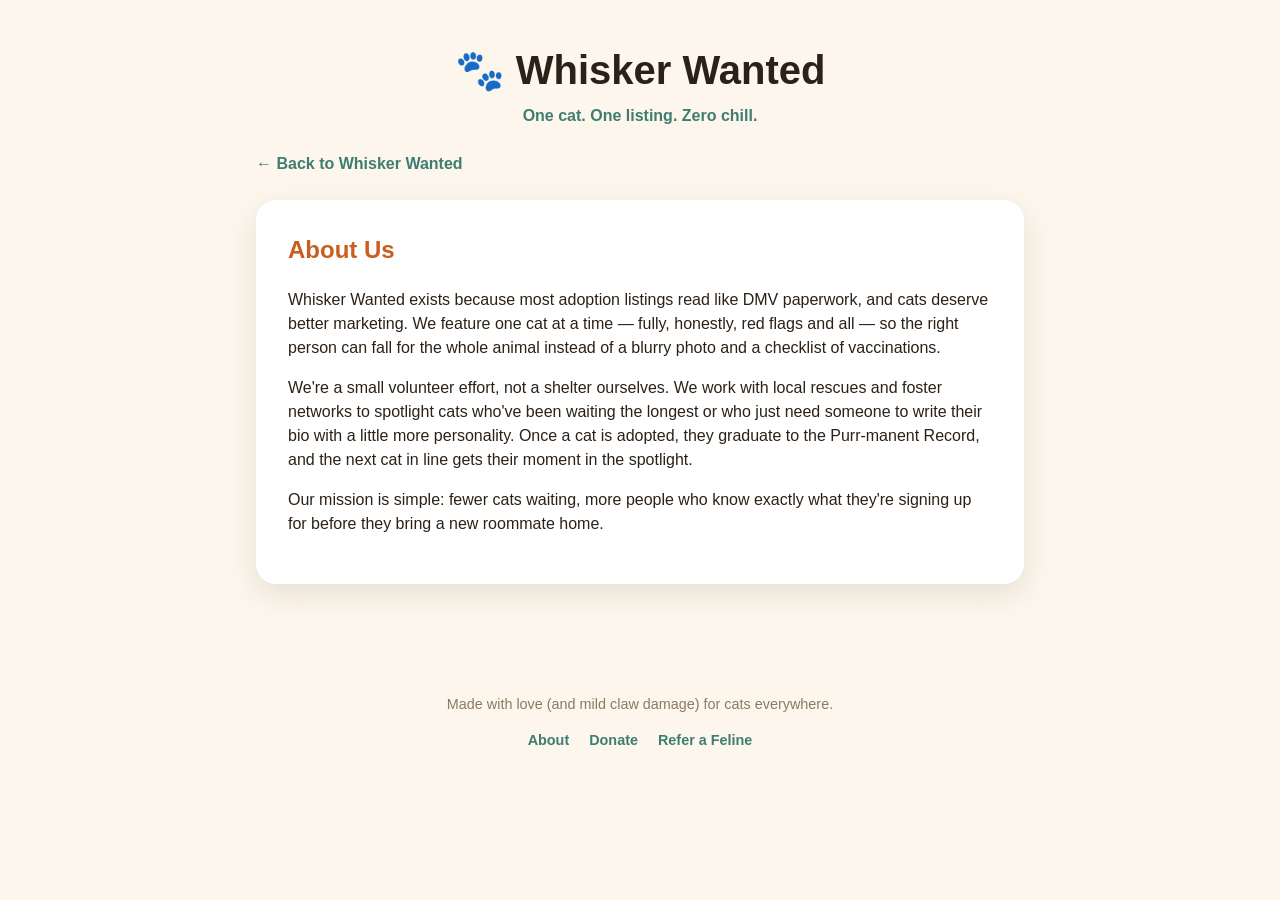
==== about.html @ fd33b9ab "init" ====
<!DOCTYPE html>
<html lang="en">
<head>
<meta charset="UTF-8">
<meta name="viewport" content="width=device-width, initial-scale=1.0">
<title>About — Whisker Wanted</title>
<link rel="stylesheet" href="style.css">
</head>
<body>

<header class="site-header">
  <h1>🐾 Whisker Wanted</h1>
  <p class="site-subtitle">One cat. One listing. Zero chill.</p>
</header>

<main>
  <a class="back-home" href="index.html">&larr; Back to Whisker Wanted</a>

  <section class="page-section">
    <h2>About Us</h2>
    <p>
      Whisker Wanted exists because most adoption listings read like DMV paperwork,
      and cats deserve better marketing. We feature one cat at a time — fully,
      honestly, red flags and all — so the right person can fall for the whole
      animal instead of a blurry photo and a checklist of vaccinations.
    </p>
    <p>
      We're a small volunteer effort, not a shelter ourselves. We work with local
      rescues and foster networks to spotlight cats who've been waiting the longest
      or who just need someone to write their bio with a little more personality.
      Once a cat is adopted, they graduate to the Purr-manent Record, and the next
      cat in line gets their moment in the spotlight.
    </p>
    <p>
      Our mission is simple: fewer cats waiting, more people who know exactly what
      they're signing up for before they bring a new roommate home.
    </p>
  </section>
</main>

<footer class="site-footer">
  <p>Made with love (and mild claw damage) for cats everywhere.</p>
  <nav class="footer-links">
    <a href="about.html">About</a>
    <a href="donate.html">Donate</a>
    <a href="refer.html">Refer a Feline</a>
  </nav>
</footer>

</body>
</html>
---- style.css ----
:root {
  --cream: #fdf6ec;
  --orange: #e8752c;
  --orange-dark: #c85f1e;
  --teal: #3f7d72;
  --ink: #2b2118;
  --card-bg: #ffffff;
}

* { box-sizing: border-box; }

body {
  margin: 0;
  font-family: -apple-system, BlinkMacSystemFont, "Segoe UI", Roboto, sans-serif;
  background: var(--cream);
  color: var(--ink);
  line-height: 1.5;
}

.site-header {
  text-align: center;
  padding: 2.5rem 1rem 1.5rem;
}

.site-header h1 {
  margin: 0;
  font-size: 2.5rem;
}

.site-subtitle {
  margin: 0.25rem 0 0;
  color: var(--teal);
  font-weight: 600;
}

main {
  max-width: 800px;
  margin: 0 auto;
  padding: 0 1rem 3rem;
}

.cat-card {
  position: relative;
  background: var(--card-bg);
  border-radius: 20px;
  padding: 2rem;
  box-shadow: 0 10px 30px rgba(43, 33, 24, 0.1);
  overflow: hidden;
}

.cat-header {
  text-align: center;
  margin-bottom: 1.5rem;
}

.cat-header h2 {
  font-size: 2.25rem;
  margin: 0 0 0.25rem;
  color: var(--orange-dark);
}

.tagline {
  font-style: italic;
  color: #6b5c4a;
  margin: 0;
  font-size: 1.1rem;
}

.gallery-carousel {
  position: relative;
  margin-bottom: 1.5rem;
}

.gallery {
  display: flex;
  gap: 0.75rem;
  overflow-x: auto;
  scroll-snap-type: x mandatory;
  scroll-behavior: smooth;
  -webkit-overflow-scrolling: touch;
  scrollbar-width: none;
  padding: 0 0 0.25rem;
}

.gallery::-webkit-scrollbar {
  display: none;
}

.gallery img {
  flex: 0 0 82%;
  scroll-snap-align: center;
  border-radius: 12px;
  display: block;
  aspect-ratio: 4 / 3;
  object-fit: cover;
}

.gallery-nav {
  position: absolute;
  top: 50%;
  transform: translateY(-50%);
  width: 2.25rem;
  height: 2.25rem;
  border-radius: 50%;
  border: none;
  background: rgba(255, 255, 255, 0.9);
  color: var(--orange-dark);
  font-size: 1.5rem;
  line-height: 1;
  display: flex;
  align-items: center;
  justify-content: center;
  cursor: pointer;
  box-shadow: 0 4px 10px rgba(43, 33, 24, 0.2);
  z-index: 2;
  transition: background 0.15s ease;
}

.gallery-nav:hover {
  background: #fff;
}

.gallery-prev {
  left: 0.25rem;
}

.gallery-next {
  right: 0.25rem;
}

@media (min-width: 640px) {
  .gallery img {
    flex-basis: calc((100% - 1.5rem) / 3);
    scroll-snap-align: start;
  }
}

.cat-section {
  margin-bottom: 1.5rem;
}

.cat-section h3 {
  color: var(--teal);
  margin-bottom: 0.5rem;
}

.two-col {
  display: grid;
  grid-template-columns: 1fr 1fr;
  gap: 1.5rem;
}

.cat-section ul {
  margin: 0;
  padding-left: 1.2rem;
}

.cat-section li {
  margin-bottom: 0.4rem;
}

.cta {
  text-align: center;
  margin-top: 2rem;
}

.email-button {
  display: inline-block;
  background: var(--orange);
  color: white;
  text-decoration: none;
  font-weight: 700;
  font-size: 1.2rem;
  padding: 0.9rem 2rem;
  border-radius: 999px;
  transition: transform 0.15s ease, background 0.15s ease;
  box-shadow: 0 6px 16px rgba(232, 117, 44, 0.35);
}

.email-button:hover {
  background: var(--orange-dark);
  transform: translateY(-2px);
}

.email-button.disabled {
  background: #b8b0a4;
  box-shadow: none;
  pointer-events: none;
  cursor: default;
}

.adopted-note {
  margin-top: 0.75rem;
  color: var(--teal);
  font-weight: 600;
}

/* Adopted banner */
.adopted-banner {
  position: absolute;
  top: 28px;
  right: -48px;
  background: var(--teal);
  color: white;
  padding: 0.5rem 3rem;
  transform: rotate(35deg);
  font-weight: 800;
  letter-spacing: 2px;
  font-size: 1.1rem;
  box-shadow: 0 4px 10px rgba(0,0,0,0.25);
  z-index: 5;
}

.cat-card.is-adopted .gallery {
  filter: grayscale(0.5) brightness(0.85);
}

/* Archive */
.archive-section {
  margin-top: 3rem;
  text-align: center;
}

.archive-section h2 {
  color: var(--orange-dark);
  margin-bottom: 0.25rem;
}

.archive-subtitle {
  color: #6b5c4a;
  margin-top: 0;
  margin-bottom: 1.5rem;
}

.archive-grid {
  display: grid;
  grid-template-columns: repeat(auto-fit, minmax(200px, 1fr));
  gap: 1.25rem;
  text-align: left;
}

.archive-card {
  background: var(--card-bg);
  border-radius: 14px;
  padding: 1rem;
  box-shadow: 0 6px 16px rgba(43, 33, 24, 0.08);
}

.archive-card img {
  width: 100%;
  border-radius: 10px;
  aspect-ratio: 4 / 3;
  object-fit: cover;
  margin-bottom: 0.5rem;
}

.archive-card h3 {
  margin: 0 0 0.15rem;
  color: var(--orange-dark);
}

.archive-card .archive-tagline {
  font-style: italic;
  font-size: 0.9rem;
  color: #6b5c4a;
  margin: 0 0 0.4rem;
}

.archive-card .archive-date {
  font-size: 0.8rem;
  color: var(--teal);
  font-weight: 600;
  margin: 0 0 0.4rem;
}

.archive-card p.archive-blurb {
  margin: 0;
  font-size: 0.92rem;
}

.site-footer {
  text-align: center;
  padding: 1.5rem;
  color: #8a7a66;
  font-size: 0.9rem;
}

.footer-links {
  margin-top: 0.75rem;
  display: flex;
  justify-content: center;
  gap: 1.25rem;
}

.footer-links a {
  color: var(--teal);
  font-weight: 600;
  text-decoration: none;
}

.footer-links a:hover {
  text-decoration: underline;
}

/* Secondary pages (About / Donate / Refer a Feline) */
.page-section {
  background: var(--card-bg);
  border-radius: 20px;
  padding: 2rem;
  box-shadow: 0 10px 30px rgba(43, 33, 24, 0.1);
  margin-bottom: 1.5rem;
}

.page-section h2 {
  color: var(--orange-dark);
  margin-top: 0;
}

.page-section p {
  margin-bottom: 1rem;
}

.back-home {
  display: inline-block;
  margin-bottom: 1.5rem;
  color: var(--teal);
  font-weight: 600;
  text-decoration: none;
}

.back-home:hover {
  text-decoration: underline;
}

.donate-options {
  display: grid;
  grid-template-columns: repeat(auto-fit, minmax(180px, 1fr));
  gap: 1rem;
  margin-top: 1.5rem;
}

.donate-card {
  background: var(--cream);
  border-radius: 14px;
  padding: 1.25rem;
  text-align: center;
}

.donate-card .amount {
  font-size: 1.5rem;
  font-weight: 800;
  color: var(--orange-dark);
  margin: 0 0 0.25rem;
}

.donate-card p {
  margin: 0;
  font-size: 0.9rem;
  color: #6b5c4a;
}

.contact-form {
  display: grid;
  gap: 1rem;
  max-width: 500px;
}

.contact-form label {
  display: block;
  font-weight: 600;
  margin-bottom: 0.35rem;
  color: var(--ink);
}

.contact-form input,
.contact-form textarea {
  width: 100%;
  padding: 0.65rem 0.8rem;
  border: 1px solid #dcd2c2;
  border-radius: 10px;
  font-family: inherit;
  font-size: 1rem;
  background: var(--cream);
  color: var(--ink);
}

.contact-form textarea {
  min-height: 120px;
  resize: vertical;
}

.contact-form button {
  justify-self: start;
  background: var(--orange);
  color: white;
  border: none;
  font-weight: 700;
  font-size: 1.05rem;
  padding: 0.8rem 1.75rem;
  border-radius: 999px;
  cursor: pointer;
  transition: transform 0.15s ease, background 0.15s ease;
  box-shadow: 0 6px 16px rgba(232, 117, 44, 0.35);
}

.contact-form button:hover {
  background: var(--orange-dark);
  transform: translateY(-2px);
}

@media (max-width: 560px) {
  .two-col {
    grid-template-columns: 1fr;
  }
  .gallery {
    grid-template-columns: repeat(2, 1fr);
  }
  .adopted-banner {
    font-size: 0.9rem;
    right: -55px;
    top: 22px;
  }
}
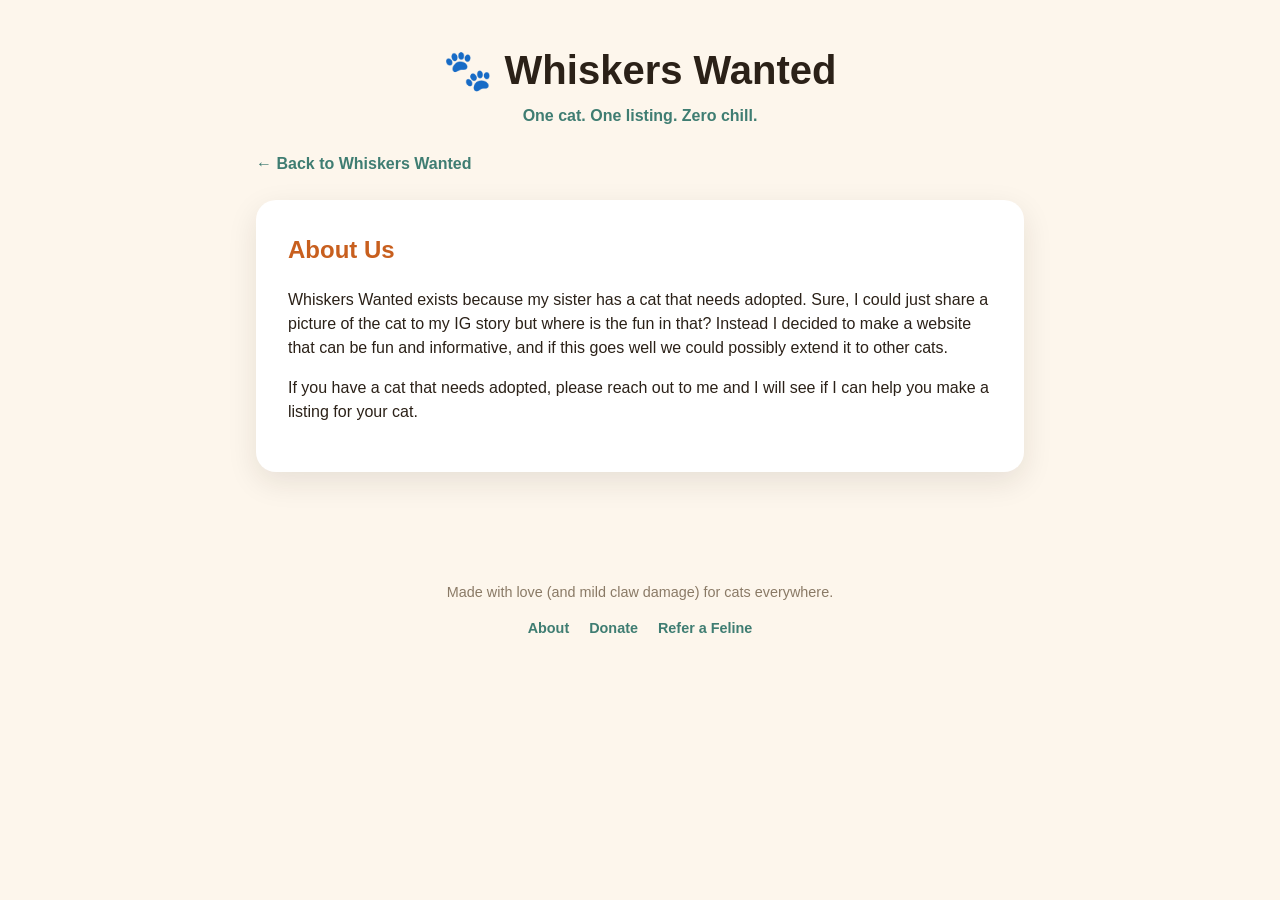
==== commit 11ba5219: "add sherb among some other nit text changes" ====
--- a/about.html
+++ b/about.html
@@ -1,51 +1,43 @@
-<!DOCTYPE html>
+<!doctype html>
 <html lang="en">
-<head>
-<meta charset="UTF-8">
-<meta name="viewport" content="width=device-width, initial-scale=1.0">
-<title>About — Whisker Wanted</title>
-<link rel="stylesheet" href="style.css">
-</head>
-<body>
+  <head>
+    <meta charset="UTF-8" />
+    <meta name="viewport" content="width=device-width, initial-scale=1.0" />
+    <title>About — Whiskers Wanted</title>
+    <link rel="stylesheet" href="style.css" />
+  </head>
+  <body>
+    <header class="site-header">
+      <h1>🐾 Whiskers Wanted</h1>
+      <p class="site-subtitle">One cat. One listing. Zero chill.</p>
+    </header>
 
-<header class="site-header">
-  <h1>🐾 Whisker Wanted</h1>
-  <p class="site-subtitle">One cat. One listing. Zero chill.</p>
-</header>
+    <main>
+      <a class="back-home" href="index.html">&larr; Back to Whiskers Wanted</a>
 
-<main>
-  <a class="back-home" href="index.html">&larr; Back to Whisker Wanted</a>
+      <section class="page-section">
+        <h2>About Us</h2>
+        <p>
+          Whiskers Wanted exists because my sister has a cat that needs adopted.
+          Sure, I could just share a picture of the cat to my IG story but where
+          is the fun in that? Instead I decided to make a website that can be
+          fun and informative, and if this goes well we could possibly extend it
+          to other cats.
+        </p>
+        <p>
+          If you have a cat that needs adopted, please reach out to me and I
+          will see if I can help you make a listing for your cat.
+        </p>
+      </section>
+    </main>
 
-  <section class="page-section">
-    <h2>About Us</h2>
-    <p>
-      Whisker Wanted exists because most adoption listings read like DMV paperwork,
-      and cats deserve better marketing. We feature one cat at a time — fully,
-      honestly, red flags and all — so the right person can fall for the whole
-      animal instead of a blurry photo and a checklist of vaccinations.
-    </p>
-    <p>
-      We're a small volunteer effort, not a shelter ourselves. We work with local
-      rescues and foster networks to spotlight cats who've been waiting the longest
-      or who just need someone to write their bio with a little more personality.
-      Once a cat is adopted, they graduate to the Purr-manent Record, and the next
-      cat in line gets their moment in the spotlight.
-    </p>
-    <p>
-      Our mission is simple: fewer cats waiting, more people who know exactly what
-      they're signing up for before they bring a new roommate home.
-    </p>
-  </section>
-</main>
-
-<footer class="site-footer">
-  <p>Made with love (and mild claw damage) for cats everywhere.</p>
-  <nav class="footer-links">
-    <a href="about.html">About</a>
-    <a href="donate.html">Donate</a>
-    <a href="refer.html">Refer a Feline</a>
-  </nav>
-</footer>
-
-</body>
+    <footer class="site-footer">
+      <p>Made with love (and mild claw damage) for cats everywhere.</p>
+      <nav class="footer-links">
+        <a href="about.html">About</a>
+        <a href="donate.html">Donate</a>
+        <a href="refer.html">Refer a Feline</a>
+      </nav>
+    </footer>
+  </body>
 </html>
